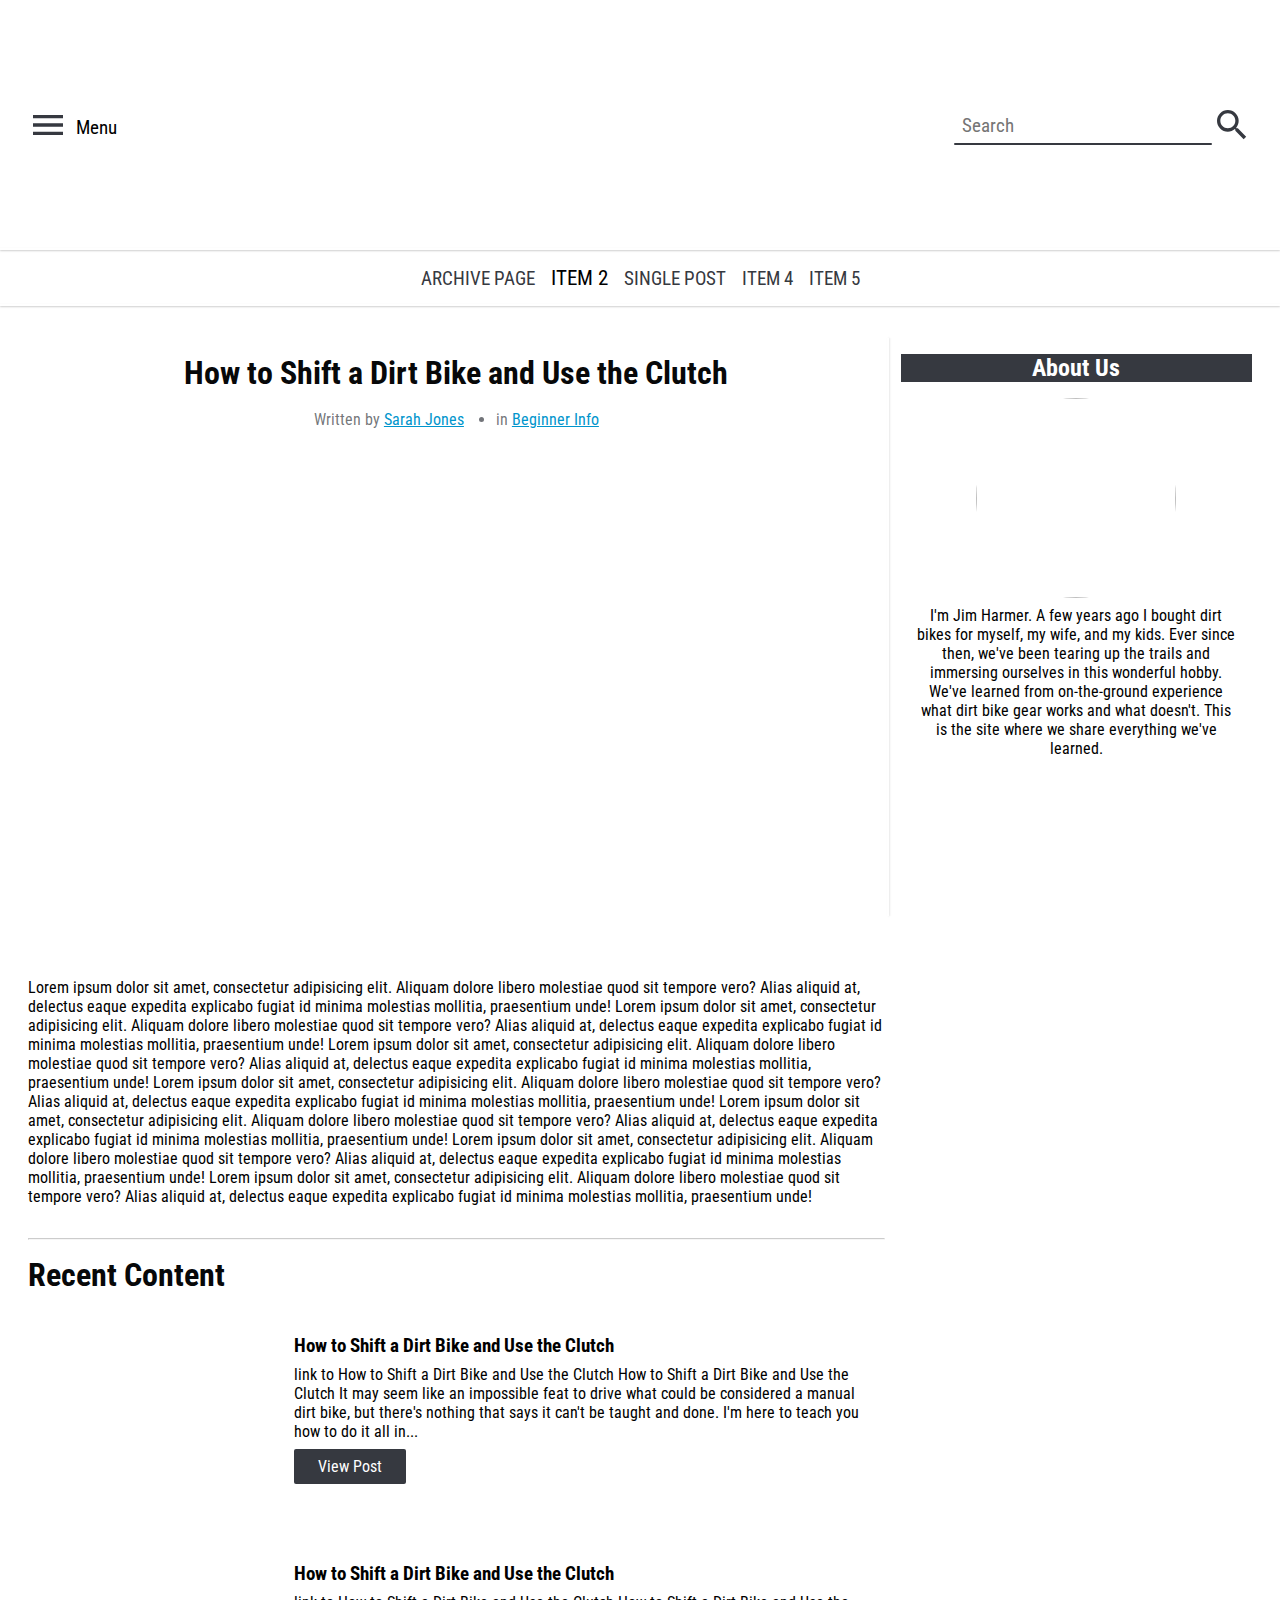
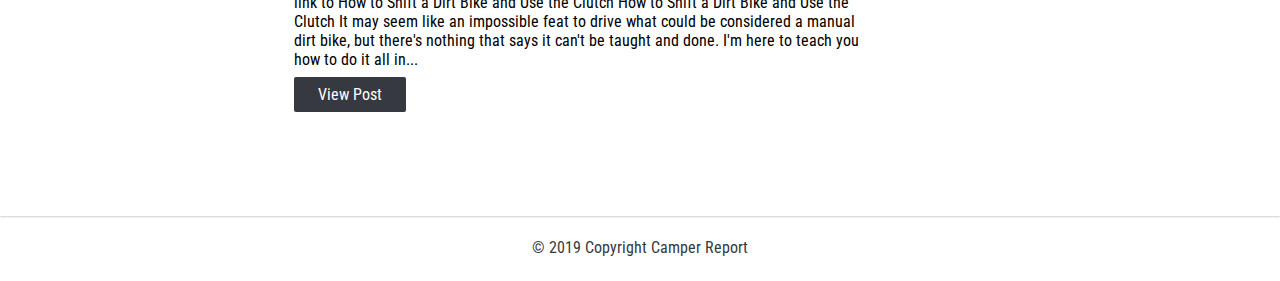
==== single-post.html @ 3cd6e561 "Minimal wordpress theme all required templates are created successfully (fully responsive & fastest " ====
<!doctype html>
<html lang="en">
<head>
    <meta charset="UTF-8">
    <meta name="viewport"
          content="width=device-width, user-scalable=no, initial-scale=1.0, maximum-scale=1.0, minimum-scale=1.0">
    <meta http-equiv="X-UA-Compatible" content="ie=edge">
    <title>Document</title>
    <link rel="stylesheet" href="styles/css/main.css">
    <link href="https://fonts.googleapis.com/css?family=Libre+Franklin|Roboto+Condensed&display=swap" rel="stylesheet">


</head>
<body>

<header>
    <div class="container">
        <div class="menu-toggler-container">
            <div class="menu-icon-container">
                <!-- drawer icon  -->
                <svg class="icon" viewBox="0 0 24 24" id="menu-open">
                    <path d="M3,6H21V8H3V6M3,11H21V13H3V11M3,16H21V18H3V16Z"/>
                </svg>
                <!-- close icon  -->
                <svg class="icon" viewBox="0 0 24 24" id="menu-close" display="none">
                    <path d="M19,6.41L17.59,5L12,10.59L6.41,5L5,6.41L10.59,12L5,17.59L6.41,19L12,13.41L17.59,19L19,17.59L13.41,12L19,6.41Z"/>
                    </symbol>
                </svg>
            </div>
            <span class="menu-label">Menu</span>
        </div>
        <a href="index.html" class="logo-container">
            <div class="logo"
                 style="background-image: url('resources/images/camper-report-logo-300x228.png')"></div>
        </a>
        <div class="search-box-container">

            <!-- Search icon  -->
            <svg id="search-open" class="icon" viewBox="0 0 24 24">
                <path d="M9.5,3A6.5,6.5 0 0,1 16,9.5C16,11.11 15.41,12.59 14.44,13.73L14.71,14H15.5L20.5,19L19,20.5L14,15.5V14.71L13.73,14.44C12.59,15.41 11.11,16 9.5,16A6.5,6.5 0 0,1 3,9.5A6.5,6.5 0 0,1 9.5,3M9.5,5C7,5 5,7 5,9.5C5,12 7,14 9.5,14C12,14 14,12 14,9.5C14,7 12,5 9.5,5Z"/>
            </svg>
            <svg class="icon" viewBox="0 0 24 24" id="search-close" display="none">
                <path d="M19,6.41L17.59,5L12,10.59L6.41,5L5,6.41L10.59,12L5,17.59L6.41,19L12,13.41L17.59,19L19,17.59L13.41,12L19,6.41Z"/>
                </symbol>
            </svg>
            <div id="search-box" class="search-box close">
                <input type="text" placeholder="Search">
            </div>

        </div>
    </div>
</header>
<nav class="main-menu">
    <ul>
        <li class="menu-item"><a href="archieve-page.html">Archive Page</a></li>
        <li class="menu-item active"><a href="#"> item 2 </a></li>
        <li class="menu-item"><a href="single-post.html"> Single Post </a></li>
        <li class="menu-item"><a href="#"> item 4 </a></li>
        <li class="menu-item"><a href="#"> item 5 </a></li>
    </ul>
</nav>


<div class="main-content">
    <div class="posts-sidebar-container">
        <section class="posts">
            <div class="single-post">
                <h1 class="heading achieve single-post">How to Shift a Dirt Bike and Use the Clutch</h1>
                <ul class="meta">
                    <li>Written by <a href="#"> Sarah Jones</a></li>
                    <li>in <a href="#"> Beginner Info</a></li>
                </ul>
                <a href="#">
                    <div class="single-post-image"
                         style="background-image: url('resources/images/109323731_l-300x200.jpg')"></div>
                </a>
                <div class="single-post-content">
                    Lorem ipsum dolor sit amet, consectetur adipisicing elit. Aliquam dolore libero molestiae quod sit tempore vero? Alias aliquid at, delectus eaque expedita explicabo fugiat id minima molestias mollitia, praesentium unde!
                    Lorem ipsum dolor sit amet, consectetur adipisicing elit. Aliquam dolore libero molestiae quod sit tempore vero? Alias aliquid at, delectus eaque expedita explicabo fugiat id minima molestias mollitia, praesentium unde!
                    Lorem ipsum dolor sit amet, consectetur adipisicing elit. Aliquam dolore libero molestiae quod sit tempore vero? Alias aliquid at, delectus eaque expedita explicabo fugiat id minima molestias mollitia, praesentium unde!
                    Lorem ipsum dolor sit amet, consectetur adipisicing elit. Aliquam dolore libero molestiae quod sit tempore vero? Alias aliquid at, delectus eaque expedita explicabo fugiat id minima molestias mollitia, praesentium unde!
                    Lorem ipsum dolor sit amet, consectetur adipisicing elit. Aliquam dolore libero molestiae quod sit tempore vero? Alias aliquid at, delectus eaque expedita explicabo fugiat id minima molestias mollitia, praesentium unde!
                    Lorem ipsum dolor sit amet, consectetur adipisicing elit. Aliquam dolore libero molestiae quod sit tempore vero? Alias aliquid at, delectus eaque expedita explicabo fugiat id minima molestias mollitia, praesentium unde!
                    Lorem ipsum dolor sit amet, consectetur adipisicing elit. Aliquam dolore libero molestiae quod sit tempore vero? Alias aliquid at, delectus eaque expedita explicabo fugiat id minima molestias mollitia, praesentium unde!
                </div>

                <hr>
                <div class="recent-posts-container">
                    <h3 class="heading achieve">Recent Content</h3>
                    <div class="recent-posts">
                        <div class="post">
                            <a href=""> <div class="post-image" style="background-image: url('resources/images/109323731_l-300x200.jpg')"> </div></a>
                            <div class="post-content">
                                <h3 class="post-title">How to Shift a Dirt Bike and Use the Clutch</h3>
                                <p class="post-excerpt">link to How to Shift a Dirt Bike and Use the Clutch
                                    How to Shift a Dirt Bike and Use the Clutch
                                    It may seem like an impossible feat to drive what could be considered a manual dirt bike, but
                                    there's nothing that says it can't be taught and done. I'm here to teach you how to do it all
                                    in...</p>
                                <a class="btn" href="#">View Post</a>
                            </div>
                        </div>
                        <div class="post">
                            <a href=""> <div class="post-image" style="background-image: url('resources/images/109323731_l-300x200.jpg')"> </div></a>
                            <div class="post-content">
                                <h3 class="post-title">How to Shift a Dirt Bike and Use the Clutch</h3>
                                <p class="post-excerpt">link to How to Shift a Dirt Bike and Use the Clutch
                                    How to Shift a Dirt Bike and Use the Clutch
                                    It may seem like an impossible feat to drive what could be considered a manual dirt bike, but
                                    there's nothing that says it can't be taught and done. I'm here to teach you how to do it all
                                    in...</p>
                                <a class="btn" href="#">View Post</a>
                            </div>
                        </div>
                    </div>

                </div>
            </div>



<!--            <div class="post">-->
<!--                <a href=""> <div class="post-image" style="background-image: url('resources/images/109323731_l-300x200.jpg')"> </div></a>-->
<!--                <div class="post-content">-->
<!--                    <h1 class="heading achieve single-post"></h1>-->
<!--                    <p class="post-excerpt">link to How to Shift a Dirt Bike and Use the Clutch-->
<!--                        How to Shift a Dirt Bike and Use the Clutch-->
<!--                        It may seem like an impossible feat to drive what could be considered a manual dirt bike, but-->
<!--                        there's nothing that says it can't be taught and done. I'm here to teach you how to do it all-->
<!--                        in...</p>-->
<!--                    <a class="btn" href="#">View Post</a>-->
<!--                </div>-->
<!--            </div>-->
        </section>
        <section class="side-bar">
            <div class="about-us">
                <h2 class="heading">About Us</h2>
                <div class="about-content">
                    <img class="author-image" src="resources/images/jim-harmer-dirt-bike-planet-300x300.jpg" alt="">
                    <p class="author-description">I'm Jim Harmer. A few years ago I bought dirt bikes for myself, my wife, and my kids. Ever since
                        then, we've been tearing up the trails and immersing ourselves in this wonderful hobby. We've
                        learned from on-the-ground experience what dirt bike gear works and what doesn't. This is the
                        site where we share everything we've learned.</p>
                </div>
            </div>
        </section>

    </div>
</div>

<footer>
    <p>© 2019 Copyright Camper Report</p>
</footer>

<script src="scripts/jquery.min.js"></script>
<script src="scripts/main.js"></script>

</body>
</html>
---- styles/css/main.css ----
/**********************
    General Styles
***********************/
* {
  padding: 0;
  margin: 0;
  font-family: "Roboto Condensed", sans-serif; }

.heading {
  background: #363940;
  color: #fff;
  text-align: center;
  margin: 16px 0; }
  .heading.achieve {
    color: #070809;
    background: none;
    text-align: center;
    font-size: 2em; }
    @media (min-width: 650px) {
      .heading.achieve {
        text-align: left; } }
  .heading.achieve.single-post {
    text-align: center; }

.icon {
  width: 48px;
  height: 48px;
  fill: #363940; }

.container {
  max-width: 1224px;
  margin: 0 auto; }

a {
  color: #0095cc; }

.btn {
  padding: 8px 16px;
  background: #363940;
  color: #fff;
  text-decoration: none;
  border-radius: 2px;
  margin: 16px 0;
  transition: opacity 100ms ease-in-out;
  display: block;
  text-align: center; }
  .btn:hover, .btn:focus {
    opacity: 0.8; }

@media (min-width: 600px) {
  .btn {
    font-size: 1.2em; } }
@media (min-width: 900px) {
  .btn {
    font-size: 1.5em; } }
/**********************
    End Of General Styles
***********************/
/**********************
    Header
***********************/
header {
  position: relative;
  padding: 0 8px; }
  header .icon {
    width: 32px;
    height: 32px;
    padding: 8px; }
  header:after {
    content: '';
    display: block;
    height: 2px;
    width: 100%;
    position: absolute;
    bottom: 0;
    left: 0;
    box-shadow: 0 1px 2px rgba(0, 0, 0, 0.2); }
  header .container {
    display: flex;
    justify-content: flex-end;
    align-items: center; }
    header .container .logo-container {
      order: 1;
      margin-right: auto; }
      header .container .logo-container .logo {
        width: 60px;
        height: 60px;
        background-size: contain;
        background-repeat: no-repeat;
        background-position: center;
        margin-left: auto; }
    header .container .menu-toggler-container {
      order: 3;
      margin-top: 4px; }
      header .container .menu-toggler-container .menu-label {
        display: none; }
    header .container .search-box-container {
      order: 2;
      display: flex;
      align-items: center;
      position: relative; }
      header .container .search-box-container .search-box {
        position: absolute;
        right: 100%;
        display: flex; }
        header .container .search-box-container .search-box input {
          padding: 8px;
          background: none;
          border: none;
          outline: none;
          margin: 0;
          background: white;
          border-radius: 4px; }
        header .container .search-box-container .search-box:after {
          display: block;
          content: '';
          position: absolute;
          width: 100%;
          height: 2px;
          bottom: 0;
          left: 0;
          background-color: #363940;
          border-radius: 8px; }

@media (min-width: 500px) {
  header .container .menu-toggler-container {
    order: 0; }
  header .container .logo-container {
    order: 1;
    margin: 0 auto; }

  .search-box input {
    font-size: 1.2em; } }
@media (min-width: 600px) {
  header .container .logo-container .logo {
    width: 100px;
    height: 100px; } }
@media (min-width: 700px) {
  header .icon {
    width: 40px;
    height: 40px;
    padding: 0; } }
@media (min-width: 900px) {
  header .container .logo-container .logo {
    width: 150px;
    height: 150px; }

  header .container .menu-toggler-container {
    display: flex;
    align-items: center;
    justify-content: center; }
    header .container .menu-toggler-container .menu-label {
      display: block;
      font-size: 1.2em;
      margin-left: 8px; }
      header .container .menu-toggler-container .menu-label::selection {
        background: none; } }
@media (min-width: 1000px) {
  header .container .logo-container .logo {
    width: 250px;
    height: 250px; } }
/**********************
    End Of Header
***********************/
/**********************
    Main Menu
***********************/
nav.main-menu {
  position: relative;
  margin-bottom: 16px; }
  nav.main-menu ul {
    list-style: none;
    text-decoration: none;
    display: flex;
    flex-direction: column;
    justify-content: flex-start;
    flex-wrap: wrap;
    padding: 8px;
    max-width: 1224px;
    margin: 0 auto; }
    nav.main-menu ul a {
      text-decoration: none;
      color: #363940;
      text-transform: uppercase; }
    nav.main-menu ul .menu-item {
      padding: 4px 0; }
      nav.main-menu ul .menu-item.active a {
        color: black;
        font-size: 1.2em; }
      nav.main-menu ul .menu-item:hover a {
        color: #b5b8c0; }
  nav.main-menu:after {
    content: '';
    display: block;
    height: 2px;
    width: 100%;
    position: absolute;
    bottom: 0;
    left: 0;
    box-shadow: 0 1px 2px rgba(0, 0, 0, 0.2); }

@media (min-width: 500px) {
  nav.main-menu ul {
    flex-direction: row;
    align-items: center;
    justify-content: center; }
    nav.main-menu ul .menu-item {
      padding: 8px; } }
@media (min-width: 900px) {
  .menu-item a {
    font-size: 1.2em; }

  nav.main-menu ul .menu-item.active a {
    font-size: 1.3em; } }
/**********************
    End Of Main Menu
***********************/
/**********************
    Featured Posts
***********************/
.main-content {
  display: flex;
  flex-direction: column;
  margin: 16px auto;
  padding: 16px;
  max-width: 1224px; }
  .main-content .primary-featured-post {
    border-radius: 4px;
    background-image: url("../../resources/images/rv-mistakes-1024x341.jpg");
    background-repeat: no-repeat;
    height: 200px;
    background-size: cover;
    background-position: center;
    display: flex;
    flex-direction: column;
    justify-content: center;
    align-items: center; }
    .main-content .primary-featured-post h2 {
      color: white;
      font-size: 1.5em;
      text-align: center;
      text-shadow: 1px 1px 1px black; }
  .main-content .secondary-featured-posts-container {
    display: flex;
    flex-direction: column;
    justify-content: center;
    align-items: center;
    margin: 16px 0; }
    .main-content .secondary-featured-posts-container .secondary-featured-post {
      margin: 8px;
      width: 100%;
      height: 200px;
      border-radius: 2px;
      background-image: url("../../resources/images/rv-mistakes-1024x341.jpg");
      background-repeat: no-repeat;
      background-size: cover;
      background-position: center;
      position: relative; }
      .main-content .secondary-featured-posts-container .secondary-featured-post a {
        background: rgba(54, 57, 64, 0.8);
        text-decoration: none;
        color: #fff;
        text-align: center;
        display: block;
        position: absolute;
        bottom: 0;
        width: 100%;
        padding: 9.6px 16px;
        box-sizing: border-box; }
        .main-content .secondary-featured-posts-container .secondary-featured-post a:hover, .main-content .secondary-featured-posts-container .secondary-featured-post a:focus {
          opacity: 0.8; }
      @media (min-width: 350px) {
        .main-content .secondary-featured-posts-container .secondary-featured-post {
          height: 250px; }
          .main-content .secondary-featured-posts-container .secondary-featured-post a {
            font-size: 1.2em; } }
      @media (min-width: 450px) {
        .main-content .secondary-featured-posts-container .secondary-featured-post {
          height: 300px; }
          .main-content .secondary-featured-posts-container .secondary-featured-post a {
            font-size: 1.4em; } }
    @media (min-width: 300px) {
      .main-content .secondary-featured-posts-container {
        padding: 16px;
        border-radius: 4px; } }
    @media (min-width: 660px) {
      .main-content .secondary-featured-posts-container {
        flex-direction: row; }
        .main-content .secondary-featured-posts-container .secondary-featured-post {
          height: 250px; }
          .main-content .secondary-featured-posts-container .secondary-featured-post:nth-child(3) {
            display: none; } }
    @media (min-width: 985px) {
      .main-content .secondary-featured-posts-container .secondary-featured-post:nth-child(3) {
        display: block; } }
    @media (min-width: 1224px) {
      .main-content .secondary-featured-posts-container {
        padding-left: 0;
        padding-right: 0; }
        .main-content .secondary-featured-posts-container .secondary-featured-post:nth-child(1) {
          margin-left: 0; }
        .main-content .secondary-featured-posts-container .secondary-featured-post:nth-child(3) {
          margin-right: 0; } }

@media (min-width: 500px) {
  .main-content .primary-featured-post {
    height: 300px; }
    .main-content .primary-featured-post h2 {
      font-size: 1.8em; } }
@media (min-width: 600px) {
  .main-content .primary-featured-post {
    height: 300px; }
    .main-content .primary-featured-post h2 {
      font-size: 2em; } }
@media (min-width: 900px) {
  .main-content .primary-featured-post {
    height: 400px; }
    .main-content .primary-featured-post h2 {
      font-size: 2.4em; } }
/**********************
    End of Featured Posts
***********************/
/**********************
    Content : Post & Sidebar
***********************/
.posts-sidebar-container {
  display: flex;
  flex-direction: column;
  max-width: 1224px;
  margin: 0 auto; }
  .posts-sidebar-container .posts {
    max-width: 750px; }
  @media (min-width: 1000px) {
    .posts-sidebar-container {
      flex-direction: row; }
      .posts-sidebar-container .side-bar {
        max-width: 30%; }
        .posts-sidebar-container .side-bar:after {
          content: '';
          display: block;
          height: 40%;
          width: 2px;
          position: absolute;
          top: 0;
          left: -4%;
          box-shadow: 1px 0 2px rgba(0, 0, 0, 0.1); }
      .posts-sidebar-container .posts {
        margin-right: 16px;
        max-width: 70%; } }

/**********************
    End of Content : Post & Sidebar
***********************/
/**********************
    Sidebar
***********************/
.side-bar {
  position: relative; }
  .side-bar .about-us .author-image {
    width: 200px;
    height: 200px;
    margin: 8px auto;
    border-radius: 50%;
    display: block; }
  .side-bar .about-us .author-description {
    text-align: center;
    padding: 0 16px;
    max-width: 600px;
    margin: 0 auto; }

/**********************
    End of Sidebar
***********************/
/**********************
    Posts
***********************/
.post {
  margin: 32px 0; }
  .post .post-image {
    width: 100%;
    height: 180px;
    background-repeat: no-repeat;
    background-position: center;
    background-size: cover;
    margin: 8px 0; }
  .post .post-title {
    padding: 8px 16px;
    text-align: center;
    font-size: 1.2em; }
  .post .post-excerpt {
    padding: 0 16px;
    text-align: center;
    font-size: 1em; }
  .post .btn {
    margin: 8px auto;
    width: 80px;
    margin-bottom: 16px; }
  @media (min-width: 400px) {
    .post .post-image {
      width: 250px;
      margin-left: auto;
      margin-right: auto;
      border-radius: 4px; } }
  @media (min-width: 650px) {
    .post {
      display: flex;
      align-items: flex-start; }
      .post .post-title {
        text-align: left; }
      .post .post-excerpt {
        text-align: left; }
      .post .btn {
        margin-left: 16px;
        font-size: 1em; } }

.pagination-links {
  display: flex;
  justify-content: space-between;
  align-items: center;
  padding: 16px; }
  .pagination-links .page-links-container {
    display: none; }
  .pagination-links .pagination-link {
    margin: 4px;
    text-decoration: none;
    color: #363940;
    border: 1px solid rgba(0, 0, 0, 0.1);
    border-radius: 4px;
    padding: 8px 16px; }
    .pagination-links .pagination-link.hide {
      opacity: 0; }
    .pagination-links .pagination-link.active {
      border-color: rgba(0, 0, 0, 0.5);
      color: #070809; }
  @media (min-width: 490px) {
    .pagination-links .page-links-container {
      display: block; } }

/**********************
    End of Posts
***********************/
/**********************
    Footer
***********************/
footer {
  position: relative;
  padding: 24px; }
  footer:before {
    content: '';
    display: block;
    height: 2px;
    width: 100%;
    position: absolute;
    top: 0;
    left: 0;
    box-shadow: 0 1px 2px rgba(0, 0, 0, 0.2); }
  footer p {
    text-align: center;
    color: #363940; }

/**********************
    End Of Footer
***********************/
/**********************
    Single Post Detail
***********************/
.meta {
  display: flex;
  justify-content: center;
  align-items: center;
  flex-direction: column;
  margin: 16px 0; }
  .meta li {
    color: rgba(54, 57, 64, 0.7);
    margin: 1.6px 0; }
    .meta li:first-child {
      list-style: none; }
  @media (min-width: 500px) {
    .meta {
      flex-direction: row; }
      .meta li {
        margin-left: 16px;
        margin-right: 16px; } }

.single-post .single-post-image {
  width: 100%;
  margin: 16px 0;
  height: 200px;
  background-repeat: no-repeat;
  background-size: cover;
  background-position: center; }
.single-post .single-post-content {
  margin: 32px 0; }
.single-post hr {
  opacity: 0.5; }
@media (min-width: 400px) {
  .single-post .single-post-image {
    height: 300px; } }
@media (min-width: 600px) {
  .single-post .single-post-image {
    height: 400px; } }
@media (min-width: 1100px) {
  .single-post .single-post-image {
    height: 500px; } }

/**********************
    End Of Single Post Detail
***********************/

/*# sourceMappingURL=main.css.map */
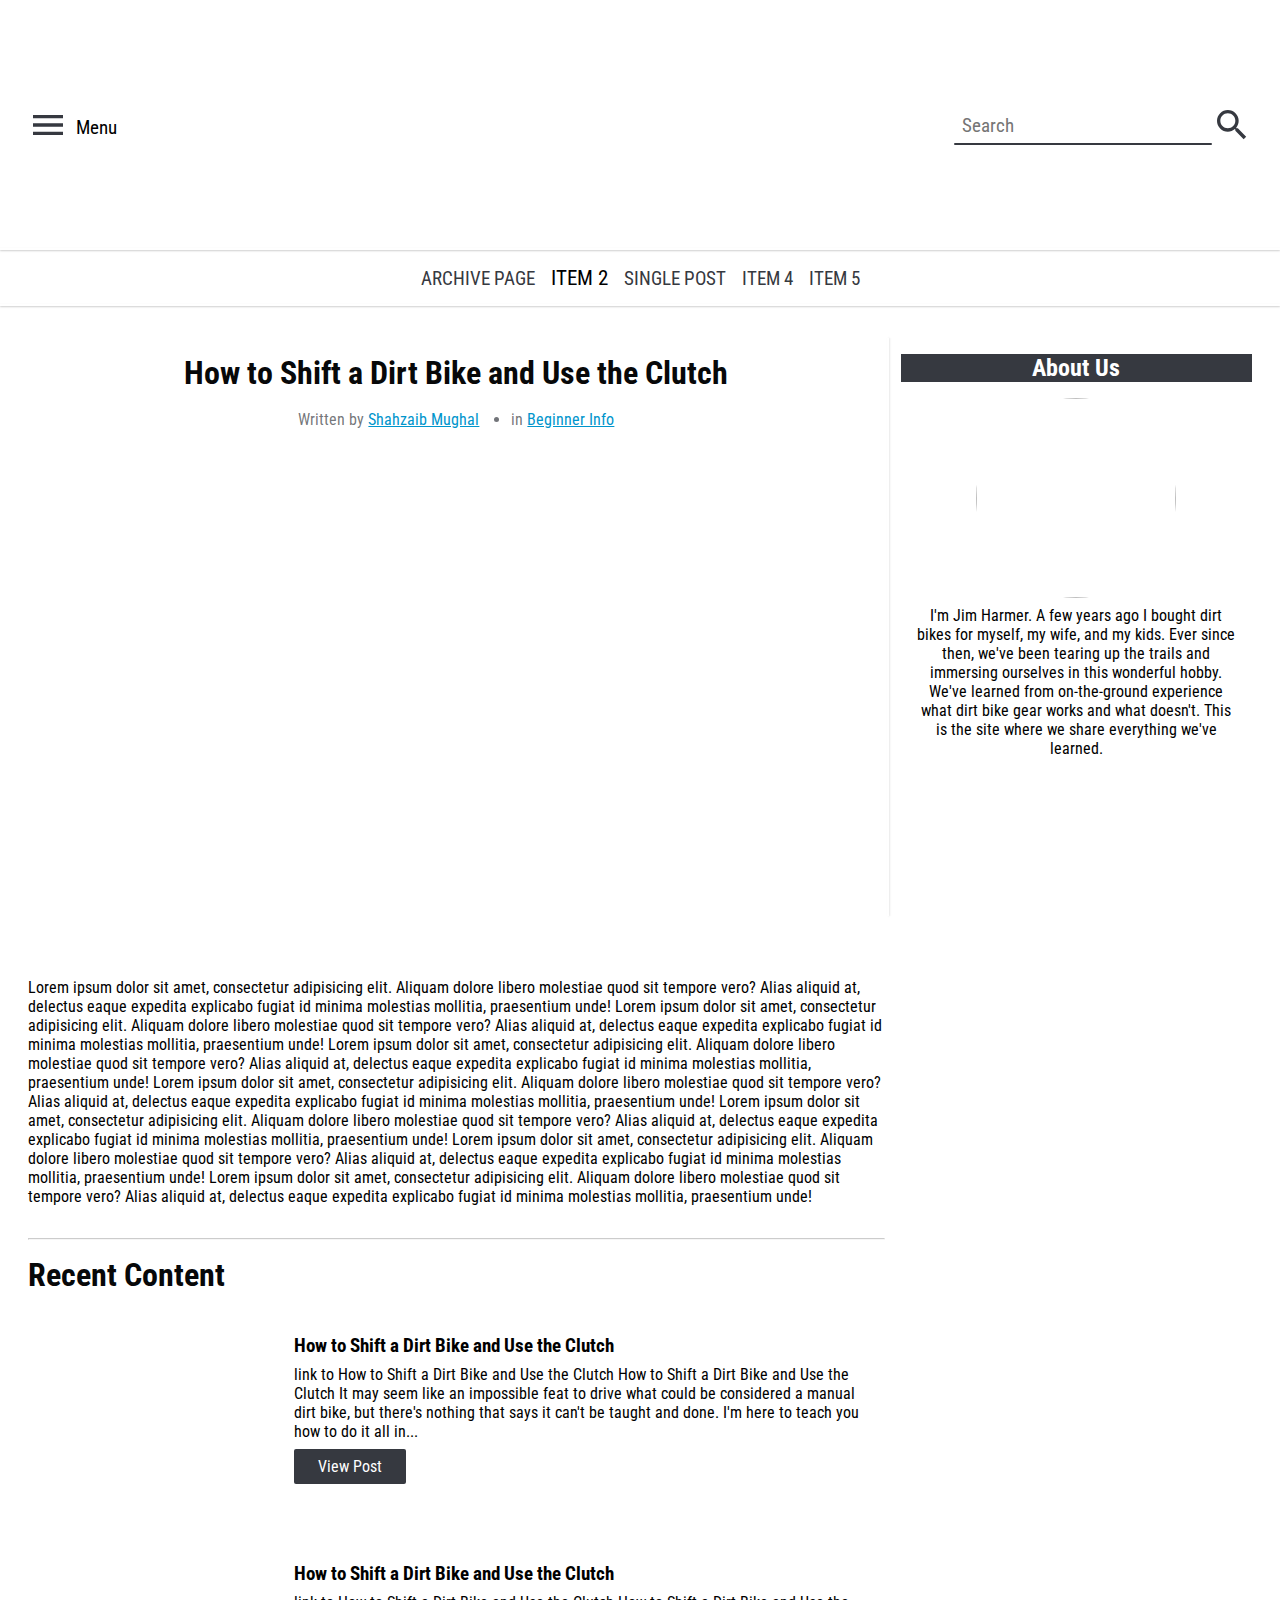
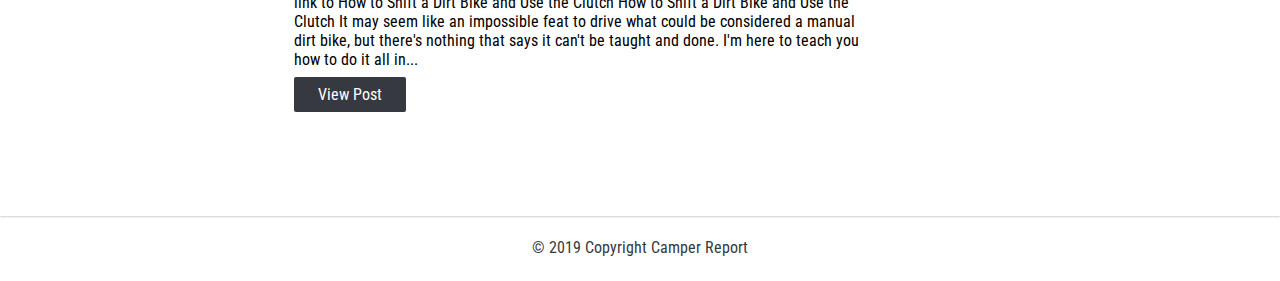
==== commit fd6ecf97: "little fix" ====
--- a/single-post.html
+++ b/single-post.html
@@ -67,7 +67,7 @@
             <div class="single-post">
                 <h1 class="heading achieve single-post">How to Shift a Dirt Bike and Use the Clutch</h1>
                 <ul class="meta">
-                    <li>Written by <a href="#"> Sarah Jones</a></li>
+                    <li>Written by <a href="#"> Shahzaib Mughal</a></li>
                     <li>in <a href="#"> Beginner Info</a></li>
                 </ul>
                 <a href="#">
